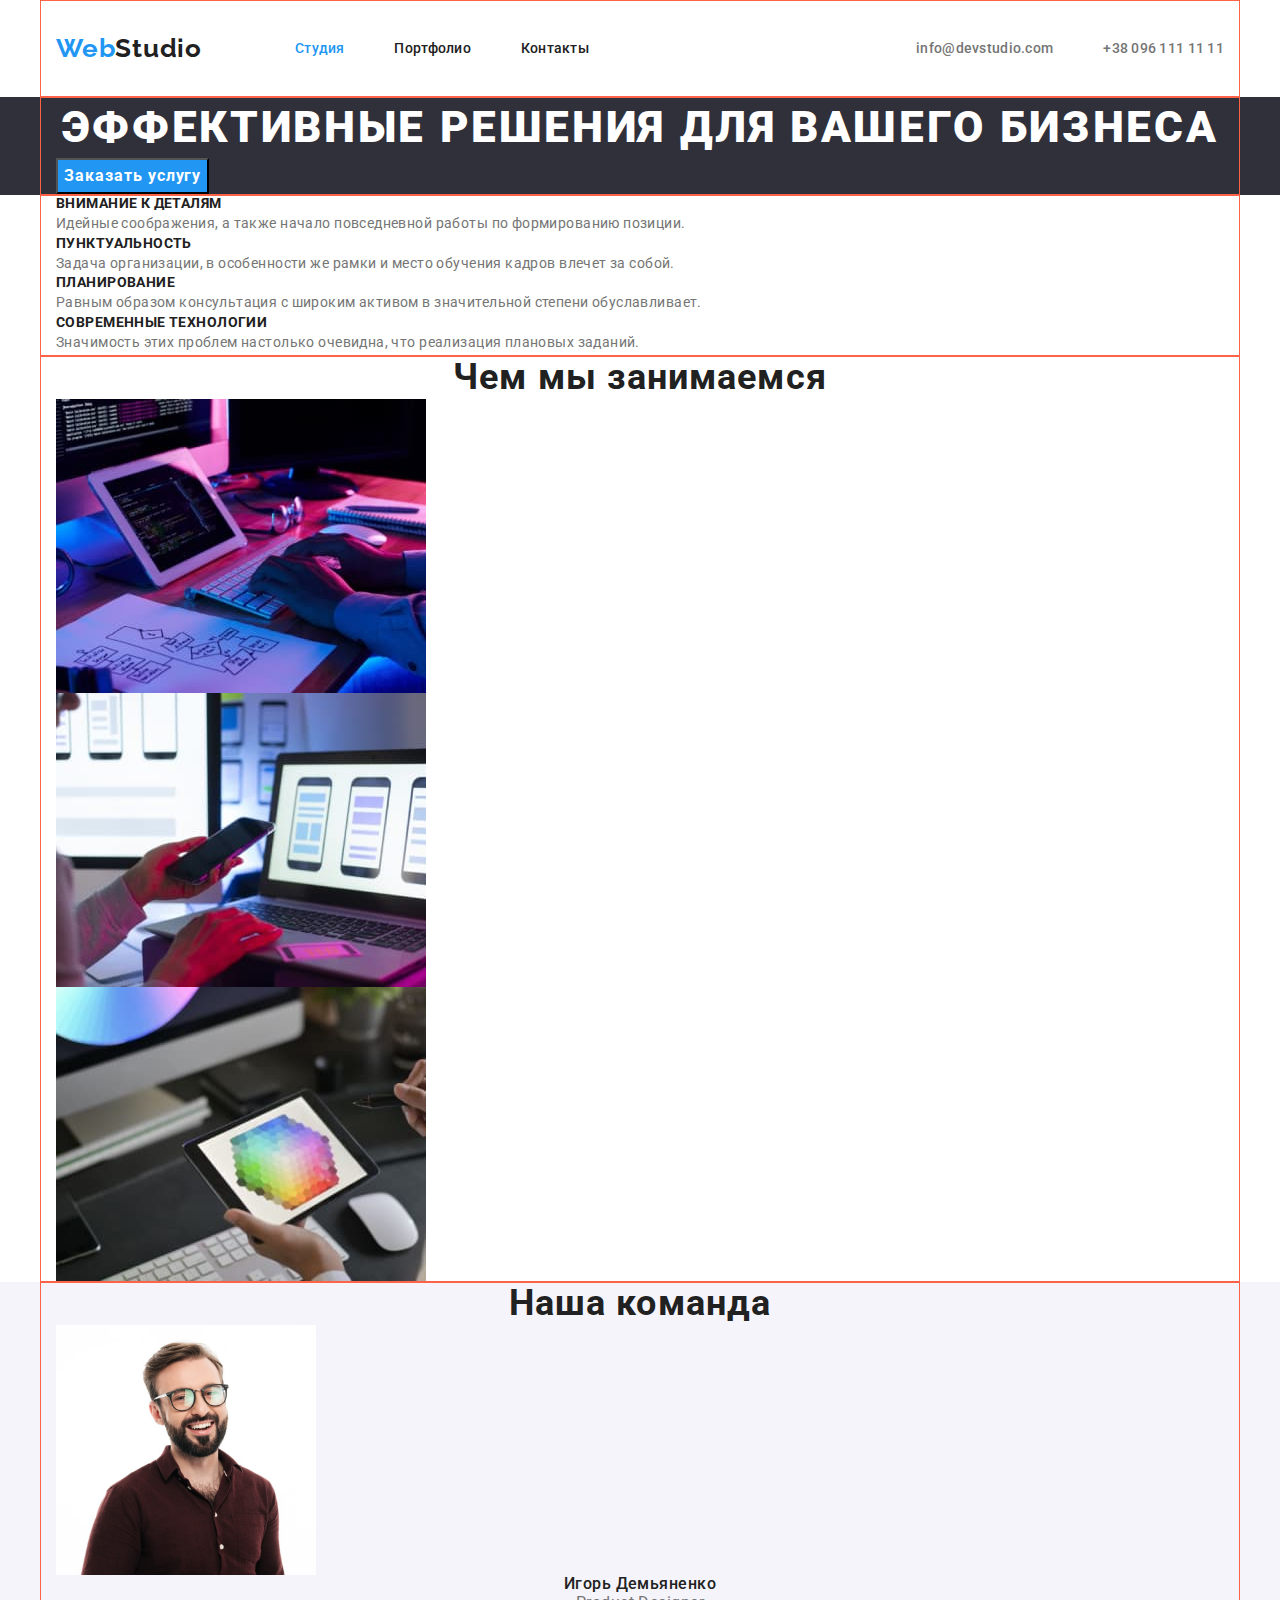
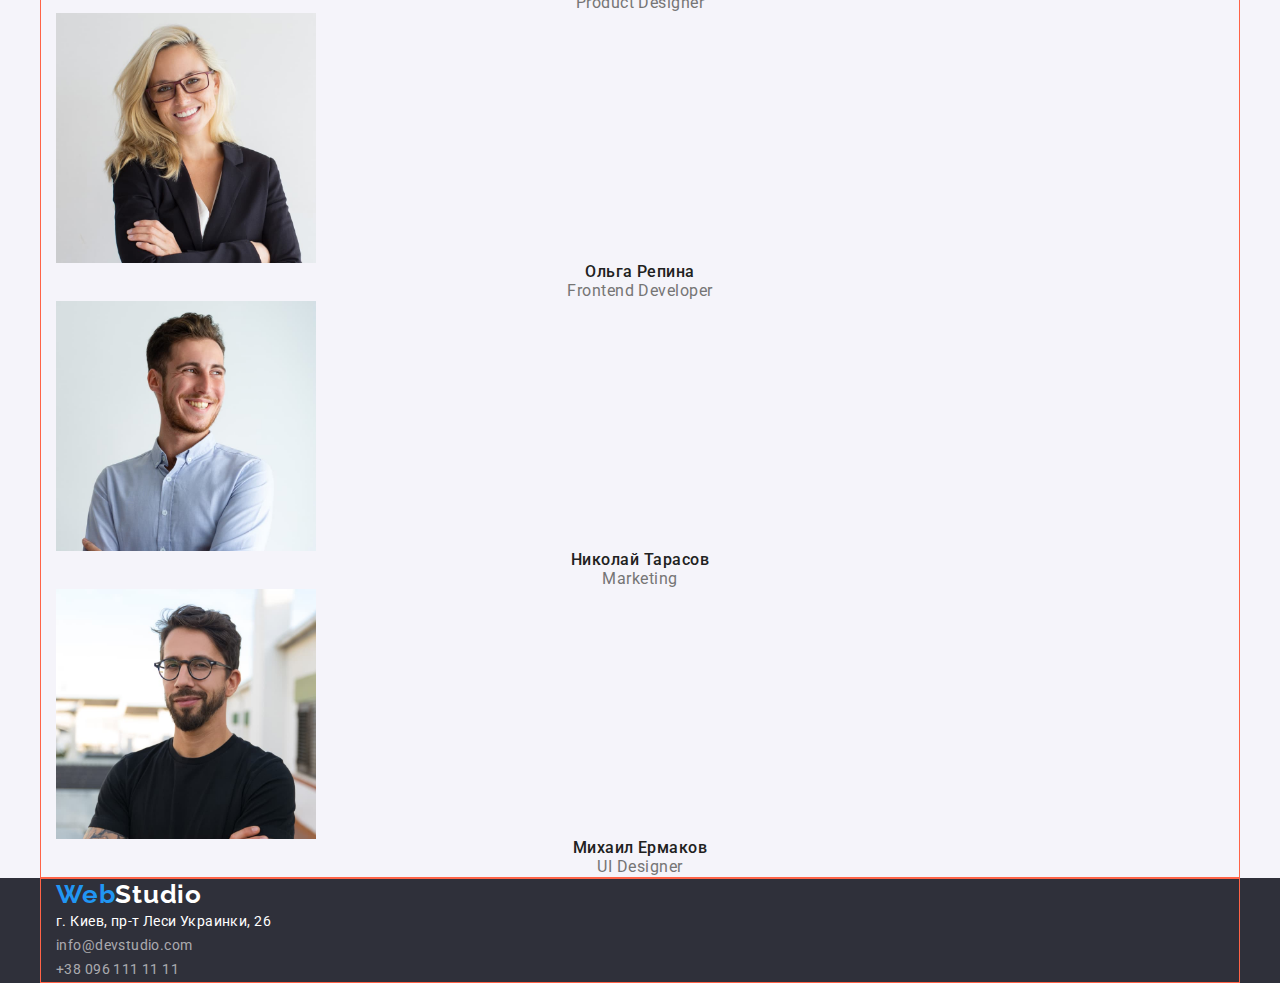
==== index.html @ c509579b "added some containers" ====
<!DOCTYPE html>
<html lang="ru">
  <head>
    <meta charset="UTF-8" />
    <meta http-equiv="X-UA-Compatible" content="IE=edge" />
    <meta name="viewport" content="width=device-width, initial-scale=1.0" />
    <title>Студия</title>
    <link
      rel="stylesheet"
      href="https://cdnjs.cloudflare.com/ajax/libs/modern-normalize/1.1.0/modern-normalize.min.css"
    />
    <link rel="stylesheet" href="./style/style.css" />
    <link rel="preconnect" href="https://fonts.googleapis.com" />
    <link rel="preconnect" href="https://fonts.gstatic.com" crossorigin />
    <link
      href="https://fonts.googleapis.com/css2?family=Raleway:wght@700&family=Roboto:wght@400;500;700;900&display=swap"
      rel="stylesheet"
    />
  </head>
  <body>
    <!-- Header -->
    <header class="header">
      <div class="container header-container">
        <a class="header-logo link" href="./index.html"
          ><span class="logo-blue">Web</span
          ><span class="logo-black">Studio</span></a
        >
        <nav class="header-nav">
          <ul class="header-list list">
            <li class="header-item">
              <a href="./index.html" class="header-link link current">Студия</a>
            </li>
            <li class="header-item">
              <a href="./portfolio.html" class="header-link link">Портфолио</a>
            </li>
            <li class="header-item">
              <a href="" class="header-link link">Контакты</a>
            </li>
          </ul>
        </nav>
        <ul class="header-contact-list list">
          <div class="contacts">
            <li class="header-contact-mail">
            <a class="header-contact-link link" href="mailto:"
              >info@devstudio.com</a
            >
          </li>
          <li class="header-contact-tel">
            <a class="header-contact-link link" href="tel:+380961111111"
              >+38 096 111 11 11</a
            >
          </li>
        </ul>
    </div>
    </header>
    <main>
      <!-- Secttion 1 Main -->
      <section class="main">
        <div class="container main-container">
          <h1 class="main-head">Эффективные решения для вашего бизнеса</h1>
          <button class="main-button btn" type="button">Заказать услугу</button>
        </div>
      </section>
      <!-- Section 2 Hero-->
      <section class="hero">
        <div class="container hero-container">
          <h2 class="visually-hidden">Преимущество</h2>
          <ul class="hero-list list">
            <li class="hero-item">
              <h3 class="hero-title">Внимание к деталям</h3>
              <p class="hero-text">
                Идейные соображения, а также начало повседневной работы по
                формированию позиции.
              </p>
            </li>
            <li class="hero-item">
              <h3 class="hero-title">Пунктуальность</h3>
              <p class="hero-text">
                Задача организации, в особенности же рамки и место обучения
                кадров влечет за собой.
              </p>
            </li>
            <li class="hero-item">
              <h3 class="hero-title">Планирование</h3>
              <p class="hero-text">
                Равным образом консультация с широким активом в значительной
                степени обуславливает.
              </p>
            </li>
            <li class="hero-item">
              <h3 class="hero-title">Современные технологии</h3>
              <p class="hero-text">
                Значимость этих проблем настолько очевидна, что реализация
                плановых заданий.
              </p>
            </li>
          </ul>
        </div>
      </section>
      <!-- Section 3 About-->
      <section class="about">
        <div class="container about-container">
          <h2 class="about-head">Чем мы занимаемся</h2>
          <ul class="about-list list">
            <li class="about-item">
              <img
                src="./images/img-jobs-1.jpg"
                alt="писание кода"
                width="370"
              />
            </li>
            <li class="about-item">
              <img
                src="./images/img-jobs-2.jpg"
                alt="мобильные приложения"
                width="370"
              />
            </li>
            <li class="about-item">
              <img src="./images/img-jobs-3.jpg" alt="палитра" width="370" />
            </li>
          </ul>
        </div>
      </section>
      <!-- Section 4 Masters-->
      <section class="masters">
        <div class="container masters-container">
          <h2 class="masters-head">Наша команда</h2>
          <ul class="masters-list list">
            <li class="masters-item">
              <img src="./images/img-team-1.jpg" alt="специалист" width="260" />
              <h3 class="masters-name-title">Игорь Демьяненко</h3>
              <p lang="en" class="masters-speciality-text">Product Designer</p>
            </li>
            <li class="masters-item">
              <img src="./images/img-team-2.jpg" alt="специалист" width="260" />
              <h3 class="masters-name-title">Ольга Репина</h3>
              <p lang="en" class="masters-speciality-text">
                Frontend Developer
              </p>
            </li>
            <li>
              <img src="./images/img-team-3.jpg" alt="специалист" width="260" />
              <h3 class="masters-name-title">Николай Тарасов</h3>
              <p lang="en" class="masters-speciality-text">Marketing</p>
            </li>
            <li class="masters-item">
              <img src="./images/img-team-4.jpg" alt="специалист" width="260" />
              <h3 class="masters-name-title">Михаил Ермаков</h3>
              <p lang="en" class="masters-speciality-text">UI Designer</p>
            </li>
          </ul>
        </div>
      </section>
    </main>

    <!-- Footer -->
    <footer class="footer">
      <div class="container footer-container">
        <a class="footer-logo link" href="./index.html"
          ><span class="logo-blue">Web</span
          ><span class="logo-white">Studio</span></a
        >
        <address class="footer-contact">
          <ul class="footer-contact-list list">
            <li class="footer-contact-adress">
              <a
                class="footer-contact-adress-link link"
                href="https://goo.gl/maps/WrcRyUVtfEpf5qSH7"
                target="_blank"
                rel="noopener noreferrer"
                >г. Киев, пр-т Леси Украинки, 26</a
              >
            </li>
            <li class="footer-contact-mail">
              <a class="footer-contact-link link" href="mailto:"
                >info@devstudio.com</a
              >
            </li>
            <li class="footer-contact-tel">
              <a class="footer-contact-link link" href="tel:+380961111111"
                >+38 096 111 11 11</a
              >
            </li>
          </ul>
        </address>
      </div>
    </footer>
  </body>
</html>
---- style/style.css ----
h1,
h2,
h3,
h4,
h5,
h6,
p {
  margin-top: 0;
  margin-bottom: 0;
}

ul,
ol {
  margin-top: 0;
  margin-bottom: 0;
  padding-left: 0;
}

img {
  display: block;
}

body {
  font-family: "Roboto", sans-serif;
  color: #212121;
  background-color: #ffffff;
}
.list {
  list-style: none;
}
.link {
  text-decoration: none;
}

.visually-hidden {
  position: absolute;
  white-space: nowrap;
  width: 1px;
  height: 1px;
  overflow: hidden;
  border: 0;
  padding: 0;
  clip: rect(0 0 0 0);
  clip-path: inset(50%);
  margin: -1px;
}

:root {
  --title-color: #212121;
  --text-color: #757575;
  --accent-color: #2196f3;
  --white-color: #ffffff;
}
.btn {
  cursor: pointer;
}
/* Header */

.logo-blue {
  font-family: "Raleway", sans-serif;
  font-style: normal;
  font-weight: 700;
  font-size: 26px;
  line-height: 1.19;
  letter-spacing: 0.03em;
  color: #2196f3;
}
.logo-black {
  font-family: "Raleway", sans-serif;
  font-style: normal;
  font-weight: 700;
  font-size: 26px;
  line-height: 1.19;
  letter-spacing: 0.03em;
  color: #212121;
}

.header-link {
  font-weight: 500;
  font-size: 14px;
  line-height: 1.14;
  letter-spacing: 0.02em;
  color: #212121;
}

.header-link:hover,
.header-link:focus {
  color: var(--accent-color);
}

.header-contact-link {
  font-weight: 500;
  font-size: 14px;
  line-height: 1.14;
  letter-spacing: 0.02em;
  color: var(--text-color);
}
.header-contact-link:hover,
.header-contact-link:focus {
  color: var(--accent-color);
}
.header-list .link.current {
  color: var(--accent-color);
}

/* Main */
.main {
  background: #2f303a;
}

.main-head {
  font-weight: 900;
  font-size: 44px;
  line-height: 1.36;
  text-align: center;
  letter-spacing: 0.06em;
  text-transform: uppercase;
  color: var(--white-color);
}

.main-button {
  font-family: inherit;
  font-weight: 700;
  font-size: 16px;
  line-height: 1.87;
  display: flex;
  align-items: center;
  text-align: center;
  letter-spacing: 0.06em;
  color: #ffffff;
  background-color: #2196f3;
}
.main-button:hover,
.main-button:focus {
  background-color: #188ce8;
}

/* Hero */

.hero-title {
  font-weight: 700;
  font-size: 14px;
  line-height: 1.14;
  letter-spacing: 0.03em;
  text-transform: uppercase;
  color: var(--title-color);
}

.hero-text {
  font-size: 14px;
  line-height: 1.71;
  letter-spacing: 0.03em;
  color: var(--text-color);
}

/* About */
.about-head {
  font-weight: 700;
  font-size: 36px;
  line-height: 1.16;
  text-align: center;
  letter-spacing: 0.03em;
}

/* Masters */
.masters {
  background-color: #f5f4fa;
}

.masters-head {
  font-weight: 700;
  font-size: 36px;
  line-height: 1.16;
  text-align: center;
  letter-spacing: 0.03em;
}

.masters-name-title {
  font-weight: 500;
  font-size: 16px;
  line-height: 1.18;
  text-align: center;
  letter-spacing: 0.03em;
  color: var(--title-color);
}

.masters-speciality-text {
  font-weight: 400;
  font-size: 16px;
  line-height: 1.18;
  text-align: center;
  letter-spacing: 0.03em;
  color: var(--text-color);
}
/* Footer */

.footer {
  background: #2f303a;
}

.logo-white {
  font-family: "Raleway", sans-serif;
  font-style: normal;
  font-weight: 700;
  font-size: 26px;
  line-height: 1.19;
  letter-spacing: 0.03em;
  color: #ffffff;
}

.footer-contact-adress-link {
  font-style: normal;
  font-weight: 400;
  font-size: 14px;
  line-height: 1.71;
  letter-spacing: 0.03em;
  color: var(--white-color);
}
.footer-contact-adress-link:hover,
.footer-contact-adress-link:focus {
  color: var(--accent-color);
}

.footer-contact-link {
  font-style: normal;
  font-weight: 400;
  font-size: 14px;
  line-height: 1.71;
  letter-spacing: 0.03em;
  color: rgba(255, 255, 255, 0.6);
}

.footer-contact-link:hover,
.footer-contact-link:focus {
  color: var(--accent-color);
}
/* Portfolio */

/* Portfolio button section */
.portfolio-button {
  font-family: inherit;
  font-weight: 500;
  font-size: 16px;
  line-height: 1.62;
  text-align: center;
  letter-spacing: 0.03em;
  background-color: #f5f4fa;
}
.portfolio-button:hover,
.portfolio-button:focus {
  background-color: #2196f3;
  color: #ffffff;
  cursor: pointer;
}

/* Portfolio photo section */

.portfolio-title {
  font-weight: 700;
  font-size: 18px;
  line-height: 2;
  letter-spacing: 0.06em;
  color: var(--title-color);
}

.portfolio-text {
  font-size: 16px;
  line-height: 1.87;
  letter-spacing: 0.03em;
  color: var(--text-color);
}

/* Container */

.container {
  width: 1200px;
  padding-left: 15px;
  padding-right: 15px;
  margin-left: auto;
  margin-right: auto;

  border: solid 1px tomato;
}

.header-container {
  display: flex;
  align-items: center;
  padding-top: 32px;
  padding-bottom: 32px;
}
.header-nav {
  display: flex;
  justify-content: space-between;
}
.header-logo {
  margin-right: 93px;
}
.header-list {
  width: 294px;
  display: flex;
  justify-content: space-between;
}
.header-contact-list {
  display: flex;
  margin-left: auto;
}
.header-contact-tel {
  margin-left: 50px;
}
.contacts {
  display: flex;
}
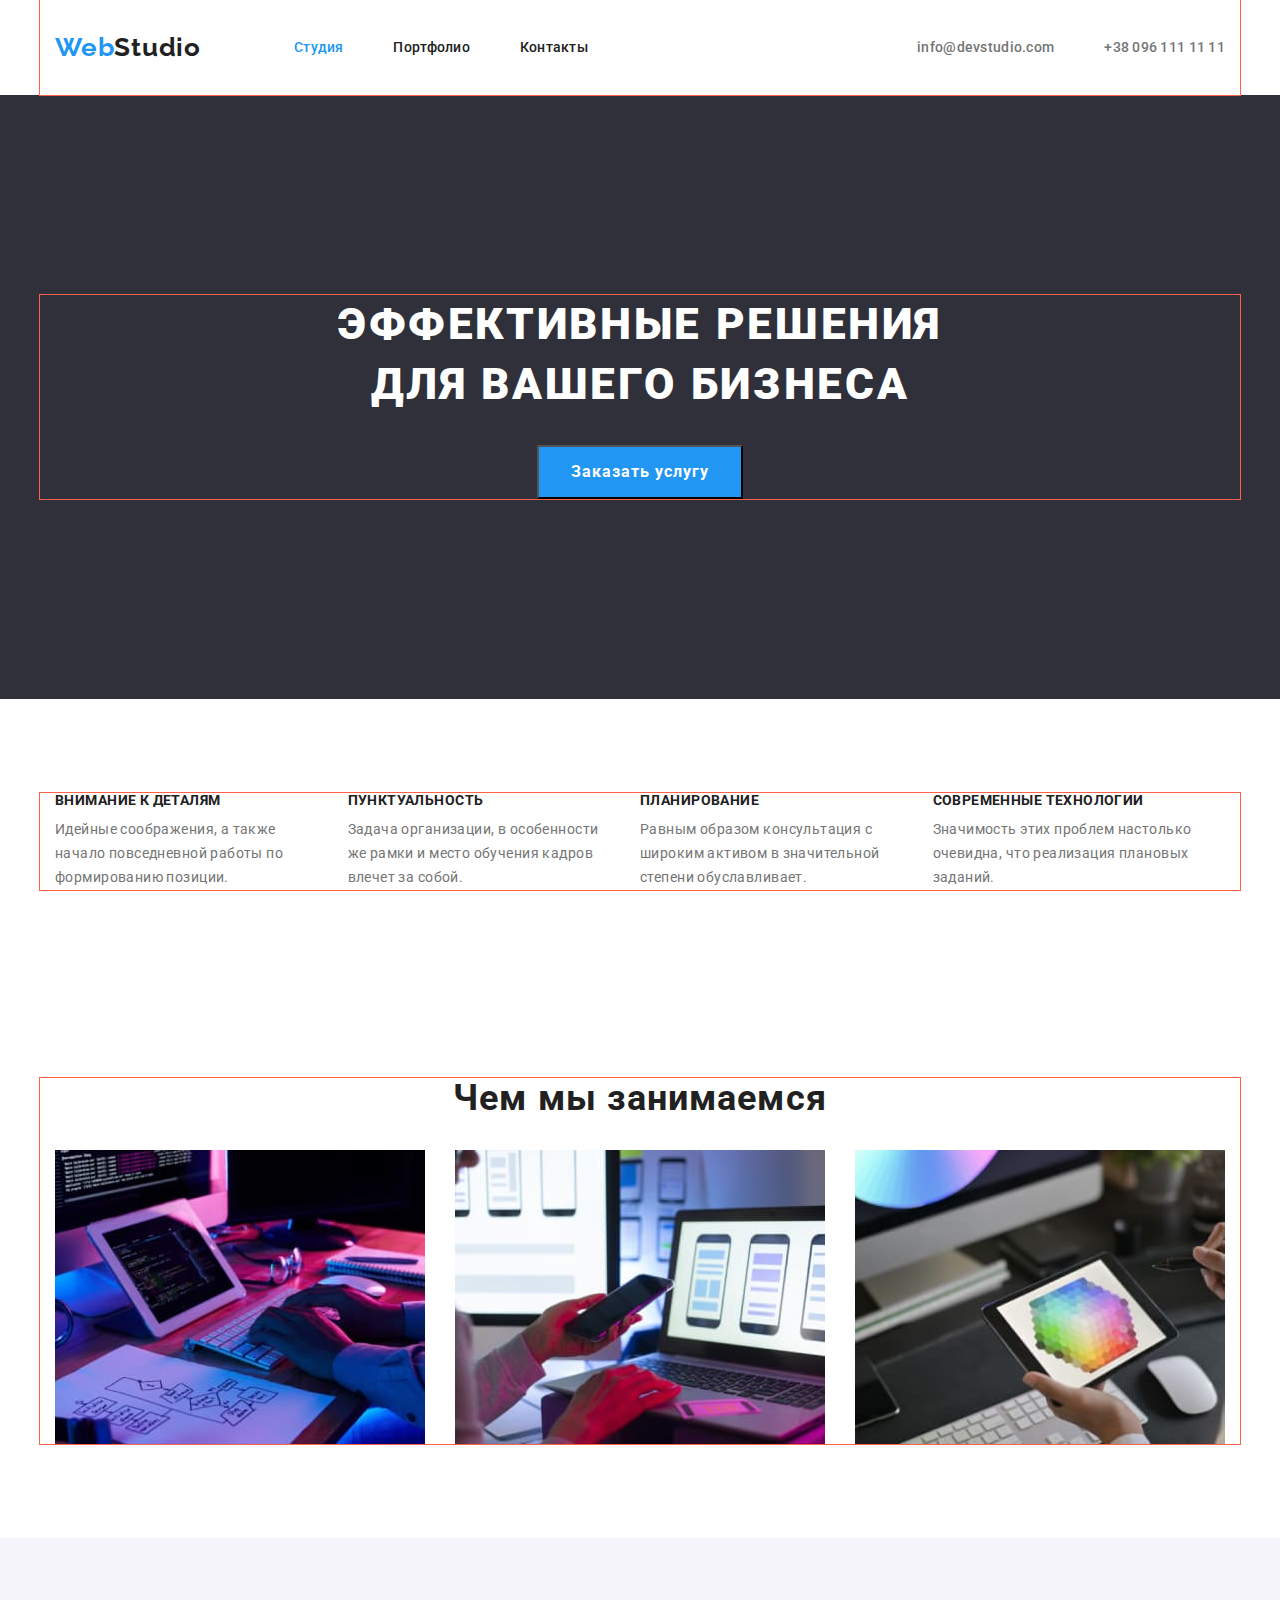
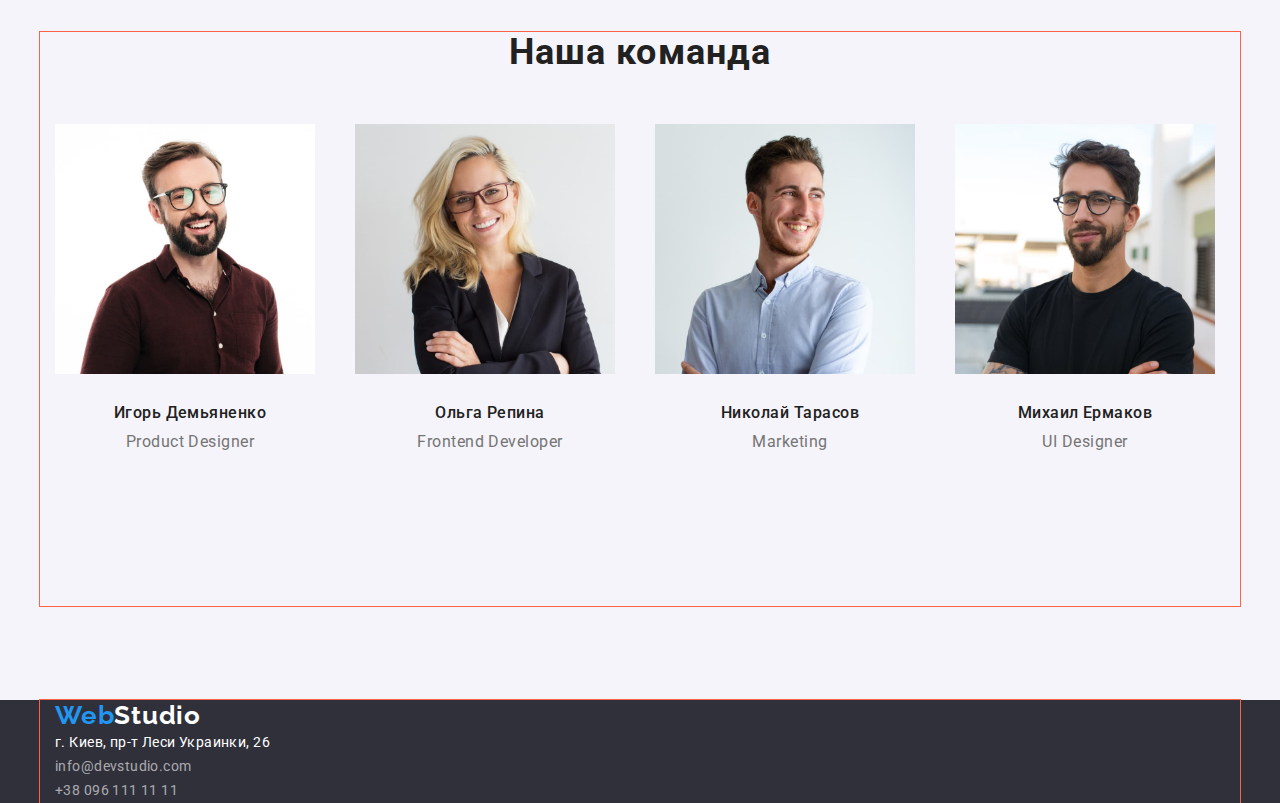
==== commit eadade1c: "added more lines" ====
--- a/index.html
+++ b/index.html
@@ -55,15 +55,16 @@
     </header>
     <main>
       <!-- Secttion 1 Main -->
-      <section class="main">
-        <div class="container main-container">
-          <h1 class="main-head">Эффективные решения для вашего бизнеса</h1>
+      <section class="section main">
+        <div class="container">
+          <h1 class="main-head">Эффективные решения 
+            <br> для вашего бизнеса</h1>
           <button class="main-button btn" type="button">Заказать услугу</button>
         </div>
       </section>
       <!-- Section 2 Hero-->
-      <section class="hero">
-        <div class="container hero-container">
+      <section class="section hero">
+        <div class="container">
           <h2 class="visually-hidden">Преимущество</h2>
           <ul class="hero-list list">
             <li class="hero-item">
@@ -98,9 +99,10 @@
         </div>
       </section>
       <!-- Section 3 About-->
-      <section class="about">
-        <div class="container about-container">
+      <section class="section about">
+        <div class="container">
           <h2 class="about-head">Чем мы занимаемся</h2>
+          
           <ul class="about-list list">
             <li class="about-item">
               <img
@@ -120,11 +122,12 @@
               <img src="./images/img-jobs-3.jpg" alt="палитра" width="370" />
             </li>
           </ul>
+        
         </div>
       </section>
       <!-- Section 4 Masters-->
-      <section class="masters">
-        <div class="container masters-container">
+      <section class="section masters">
+        <div class="container">
           <h2 class="masters-head">Наша команда</h2>
           <ul class="masters-list list">
             <li class="masters-item">
@@ -139,7 +142,7 @@
                 Frontend Developer
               </p>
             </li>
-            <li>
+            <li class="masters-item">
               <img src="./images/img-team-3.jpg" alt="специалист" width="260" />
               <h3 class="masters-name-title">Николай Тарасов</h3>
               <p lang="en" class="masters-speciality-text">Marketing</p>
@@ -156,7 +159,7 @@
 
     <!-- Footer -->
     <footer class="footer">
-      <div class="container footer-container">
+      <div class="container">
         <a class="footer-logo link" href="./index.html"
           ><span class="logo-blue">Web</span
           ><span class="logo-white">Studio</span></a
--- a/style/style.css
+++ b/style/style.css
@@ -1,3 +1,13 @@
+html {
+  box-sizing: border-box;
+}
+
+*,
+*::before,
+*::after {
+  box-sizing: border-box;
+}
+
 h1,
 h2,
 h3,
@@ -272,14 +282,18 @@
 
 /* Container */
 
+.section {
+  padding-top: 94px;
+  padding-bottom: 94px;
+}
+
 .container {
   width: 1200px;
   padding-left: 15px;
   padding-right: 15px;
   margin-left: auto;
   margin-right: auto;
-
-  border: solid 1px tomato;
+  outline: solid 1px tomato;
 }
 
 .header-container {
@@ -310,3 +324,66 @@
 .contacts {
   display: flex;
 }
+
+.main {
+
+  padding-top: 200px;
+  padding-bottom: 200px;
+
+}
+
+.main-head {
+  text-align: center;
+  margin-bottom: 30px ;
+}
+.main-button {
+  margin: auto;
+  padding: 10px 32px;
+}
+
+.hero-list{
+  display: flex;
+
+
+}
+.hero-item{
+  display: block;
+  width: 270px;
+  margin-right: 30px;
+  
+ }
+  
+.hero-title{
+  margin-bottom: 10px;
+
+}
+.about-head{
+  text-align: center;
+  margin-bottom: 30px;
+}
+.about-list{
+  display: flex
+  
+}
+.about-item:not(:last-child)
+{
+  margin-right:30px ;
+   
+}
+
+.masters-head{
+  text-align: center;
+  margin-bottom: 50px;
+}
+.masters-list{
+  display: flex;
+  padding-bottom: 154px;
+}
+.masters-item:not(:last-child){
+  margin-right: 30px;
+  width: 270px;
+}
+.masters-name-title{
+  padding-top: 30px;
+  padding-bottom: 10px;
+}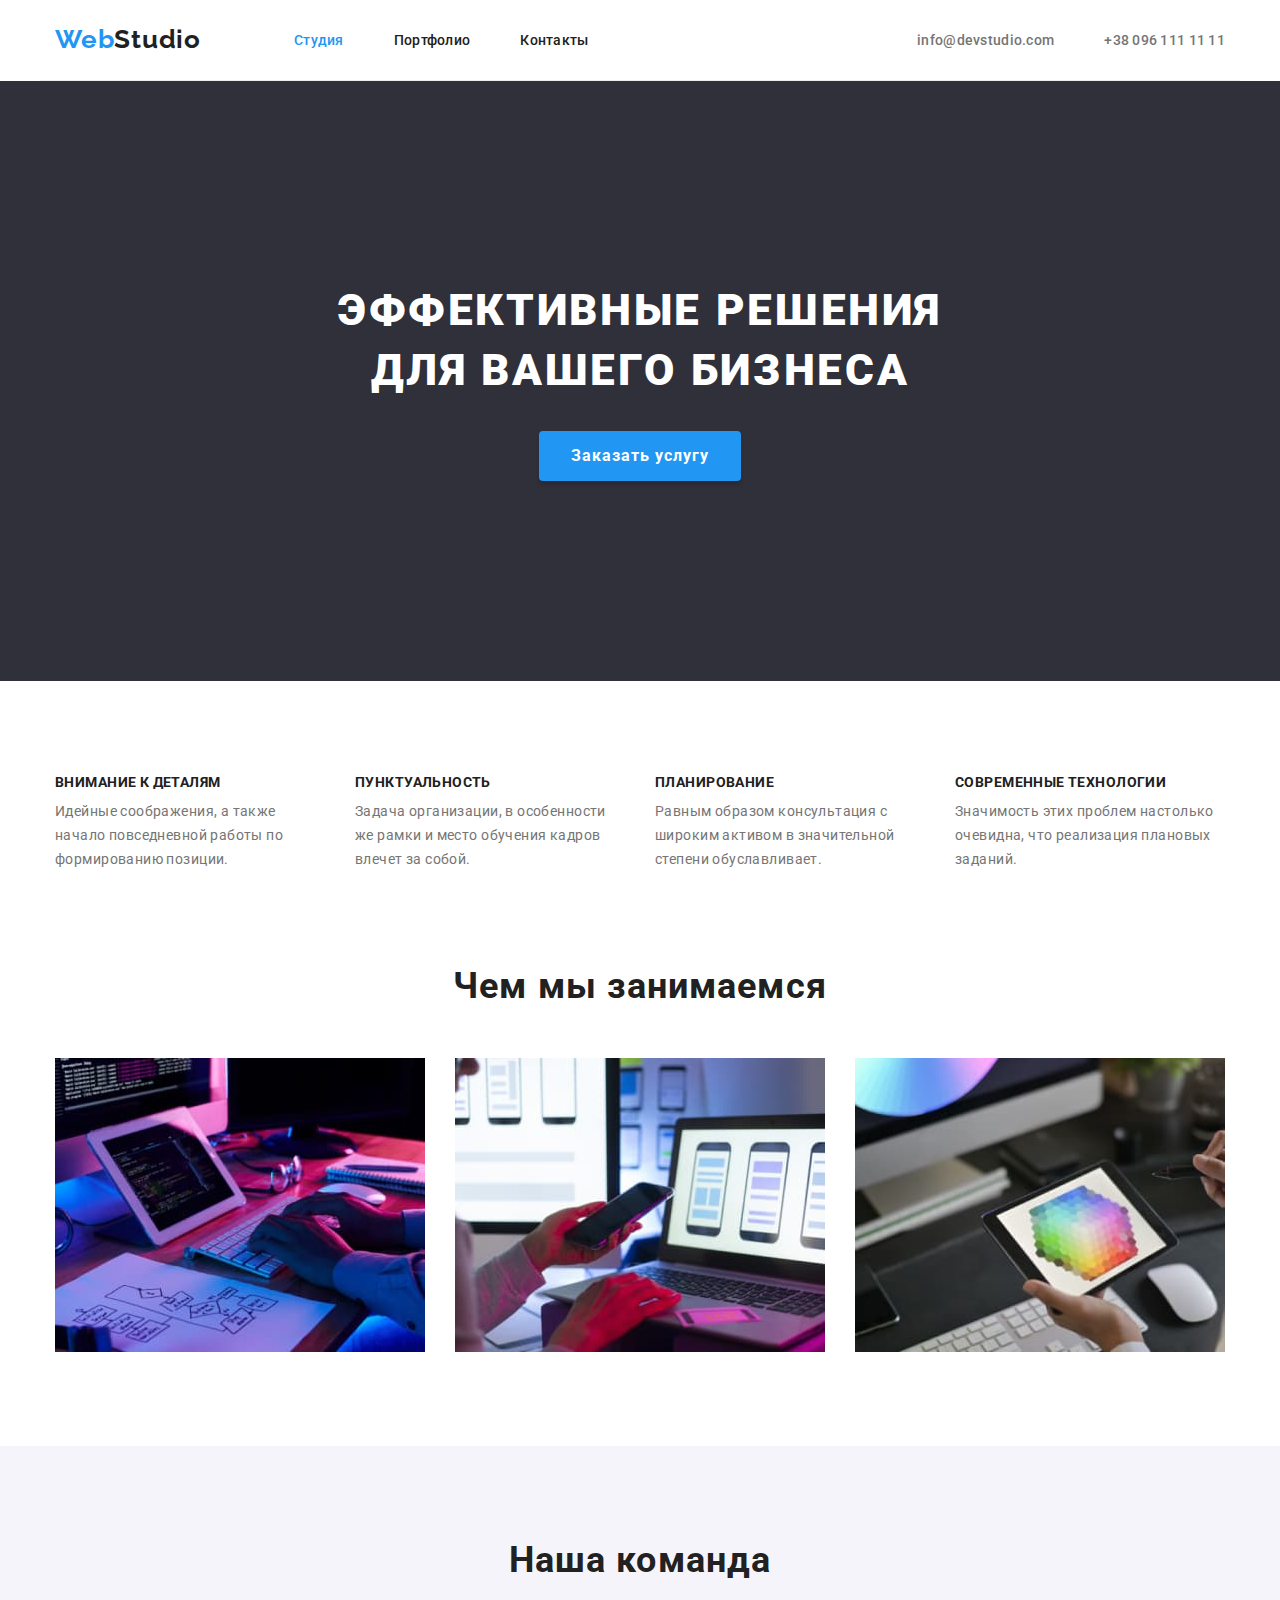
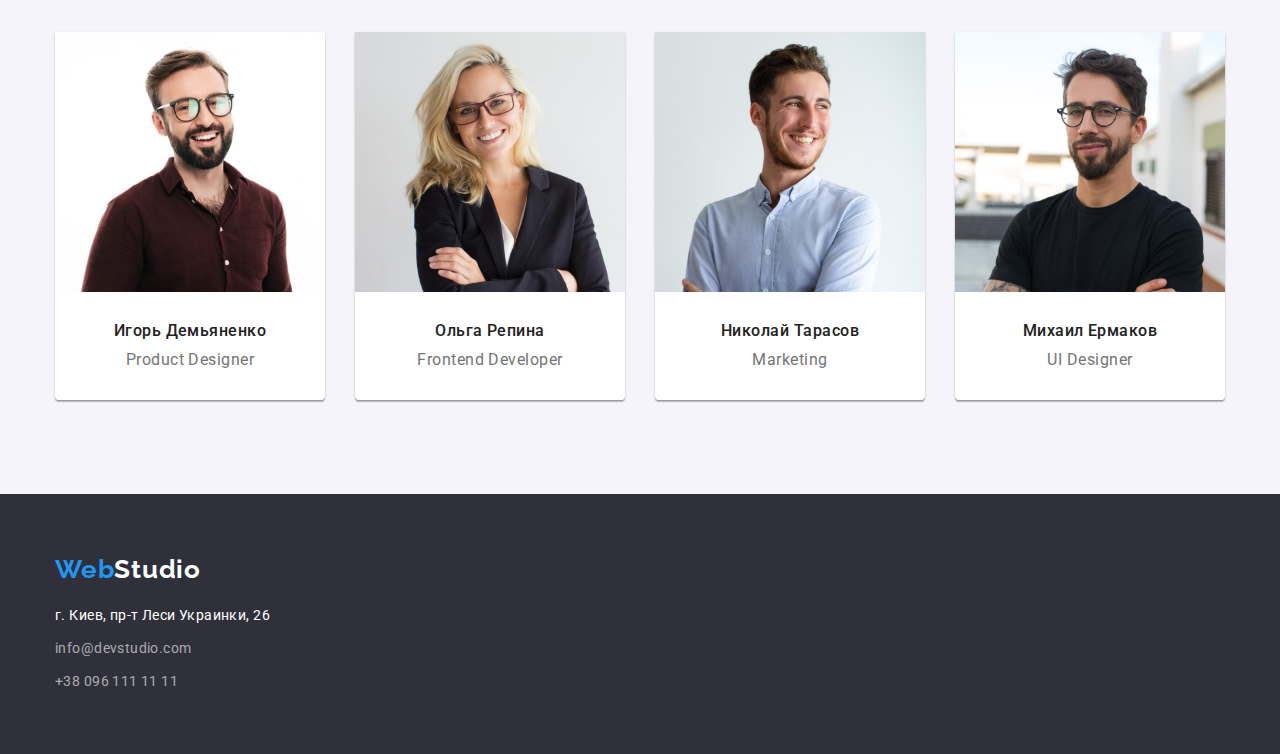
==== commit 3ca121e5: "added lines to all" ====
--- a/index.html
+++ b/index.html
@@ -131,26 +131,30 @@
           <h2 class="masters-head">Наша команда</h2>
           <ul class="masters-list list">
             <li class="masters-item">
-              <img src="./images/img-team-1.jpg" alt="специалист" width="260" />
+              <img src="./images/img-team-1.jpg" alt="специалист" width="270" />
+              <div class="masters-descrtiption">
               <h3 class="masters-name-title">Игорь Демьяненко</h3>
-              <p lang="en" class="masters-speciality-text">Product Designer</p>
+              <p lang="en" class="masters-speciality-text">Product Designer</p></div>
             </li>
             <li class="masters-item">
-              <img src="./images/img-team-2.jpg" alt="специалист" width="260" />
+              <img src="./images/img-team-2.jpg" alt="специалист" width="270" />
+              <div class="masters-descrtiption">
               <h3 class="masters-name-title">Ольга Репина</h3>
               <p lang="en" class="masters-speciality-text">
                 Frontend Developer
-              </p>
+              </p></div>
             </li>
             <li class="masters-item">
-              <img src="./images/img-team-3.jpg" alt="специалист" width="260" />
+              <img src="./images/img-team-3.jpg" alt="специалист" width="270" />
+              <div class="masters-descrtiption">
               <h3 class="masters-name-title">Николай Тарасов</h3>
-              <p lang="en" class="masters-speciality-text">Marketing</p>
+              <p lang="en" class="masters-speciality-text">Marketing</p></div>
             </li>
             <li class="masters-item">
-              <img src="./images/img-team-4.jpg" alt="специалист" width="260" />
+              <img src="./images/img-team-4.jpg" alt="специалист" width="270" />
+              <div class="masters-descrtiption">
               <h3 class="masters-name-title">Михаил Ермаков</h3>
-              <p lang="en" class="masters-speciality-text">UI Designer</p>
+              <p lang="en" class="masters-speciality-text">UI Designer</p></div>
             </li>
           </ul>
         </div>
@@ -158,13 +162,14 @@
     </main>
 
     <!-- Footer -->
-    <footer class="footer">
+    <footer class="section footer">
       <div class="container">
         <a class="footer-logo link" href="./index.html"
           ><span class="logo-blue">Web</span
           ><span class="logo-white">Studio</span></a
         >
         <address class="footer-contact">
+        
           <ul class="footer-contact-list list">
             <li class="footer-contact-adress">
               <a
--- a/style/style.css
+++ b/style/style.css
@@ -37,6 +37,9 @@
 }
 .list {
   list-style: none;
+  margin-top: 0;
+  margin-bottom: 0;
+  padding-left: 0;
 }
 .link {
   text-decoration: none;
@@ -285,6 +288,7 @@
 .section {
   padding-top: 94px;
   padding-bottom: 94px;
+  /* outline: 2px solid tomato; */
 }
 
 .container {
@@ -293,28 +297,34 @@
   padding-right: 15px;
   margin-left: auto;
   margin-right: auto;
-  outline: solid 1px tomato;
-}
-
+  /* outline: solid 1px tomato; */
+}
+/* header */
 .header-container {
   display: flex;
   align-items: center;
-  padding-top: 32px;
-  padding-bottom: 32px;
+  border-bottom: solid 1px #ececec;
 }
 .header-nav {
+  display: block;
   display: flex;
   justify-content: space-between;
 }
 .header-logo {
+  padding-top: 24px;
+  padding-bottom: 25px;
+  display: block;
   margin-right: 93px;
 }
 .header-list {
   width: 294px;
   display: flex;
-  justify-content: space-between;
+}
+.header-item:not(:last-child) {
+  margin-right: 50px;
 }
 .header-contact-list {
+  display: block;
   display: flex;
   margin-left: auto;
 }
@@ -324,66 +334,156 @@
 .contacts {
   display: flex;
 }
-
+/* main */
 .main {
-
   padding-top: 200px;
   padding-bottom: 200px;
-
 }
 
 .main-head {
-  text-align: center;
-  margin-bottom: 30px ;
+  margin-bottom: 30px;
 }
 .main-button {
-  margin: auto;
+  min-width: 200px;
+  /* height: 50px; */
+  margin-left: auto;
+  margin-right: auto;
   padding: 10px 32px;
-}
-
-.hero-list{
-  display: flex;
-
-
-}
-.hero-item{
-  display: block;
+  box-shadow: 0px 4px 4px rgba(0, 0, 0, 0.15);
+  border-radius: 4px;
+  border: 0;
+}
+/* hero */
+.hero-list {
+  display: flex;
+  padding-left: 0;
+  padding-right: 0;
+}
+.hero-item {
   width: 270px;
+  padding-left: 0;
+  padding-right: 0;
+}
+.hero-item:not(:first-child) {
+  margin-left: 30px;
+}
+
+.hero-title {
+  margin-bottom: 10px;
+}
+/* about */
+.about {
+  padding-top: 0;
+}
+
+.about-head {
+  padding-top: 0;
+  text-align: center;
+  margin-bottom: 50px;
+}
+.about-list {
+  display: flex;
+}
+.about-item:not(:last-child) {
   margin-right: 30px;
-  
- }
-  
-.hero-title{
+}
+/* masters */
+.masters-head {
+  text-align: center;
+  margin-bottom: 50px;
+}
+.masters-list {
+  display: flex;
+  flex-wrap: wrap;
+}
+.masters-item:not(:last-child) {
+  margin-right: 30px;
+}
+.masters-item {
+  width: 270px;
+  box-shadow: 0px 1px 3px rgba(0, 0, 0, 0.12), 0px 1px 1px rgba(0, 0, 0, 0.14),
+    0px 2px 1px rgba(0, 0, 0, 0.2);
+  border-radius: 0px 0px 4px 4px;
+  background-color: var(--white-color);
+}
+.masters-descrtiption {
+  padding-top: 30px;
+  padding-bottom: 30px;
+}
+.masters-name-title {
   margin-bottom: 10px;
-
-}
-.about-head{
-  text-align: center;
+}
+/* footer */
+.footer {
+  padding-top: 60px;
+  padding-bottom: 60px;
+}
+
+.footer-contact-adress {
+  margin-top: 20px;
+}
+.footer-contact-mail {
+  margin-top: 9px;
+}
+.footer-contact-tel {
+  margin-top: 9px;
+}
+
+/* portfolio */
+
+.portfolio-button-list {
+  margin-bottom: 50px;
+  display: flex;
+  justify-content: center;
+}
+.portfolio-button-item:not(:last-child) {
+  margin-right: 8px;
+}
+.portfolio-button {
+  height: 38px;
+  padding: 6px 22px;
+  background: #f5f4fa;
+  border-radius: 4px;
+  border: 0;
+  font-family: inherit;
+  font-weight: 500;
+  font-size: 16px;
+  line-height: 1.62;
+  text-align: center;
+  letter-spacing: 0.03em;
+
+  /* portfolio cards */
+}
+.portfolio-list {
+  flex-wrap: wrap;
+  display: flex;
+}
+.portfolio-item {
+  width: 370px;
+  margin-right: 30px;
   margin-bottom: 30px;
-}
-.about-list{
-  display: flex
-  
-}
-.about-item:not(:last-child)
-{
-  margin-right:30px ;
-   
-}
-
-.masters-head{
-  text-align: center;
-  margin-bottom: 50px;
-}
-.masters-list{
-  display: flex;
-  padding-bottom: 154px;
-}
-.masters-item:not(:last-child){
-  margin-right: 30px;
-  width: 270px;
-}
-.masters-name-title{
-  padding-top: 30px;
-  padding-bottom: 10px;
-}+  border-left: 1px solid #eeeeee;
+  border-bottom: 1px solid #eeeeee;
+  border-right: 1px solid #eeeeee;
+}
+
+.portfolio-item:nth-child(3n) {
+  margin-right: 0;
+}
+.portfolio-item:nth-last-child(-n + 3) {
+  margin-bottom: 0;
+}
+.portfolio-card-description {
+  padding-top: 20px;
+  padding-bottom: 20px;
+  padding-left: 24px;
+  padding-right: 24px;
+}
+.portfolio-title {
+  margin-top: 0;
+  margin-bottom: 4px;
+}
+.portfolio-text {
+  margin-top: 0;
+  margin-bottom: 0;
+}
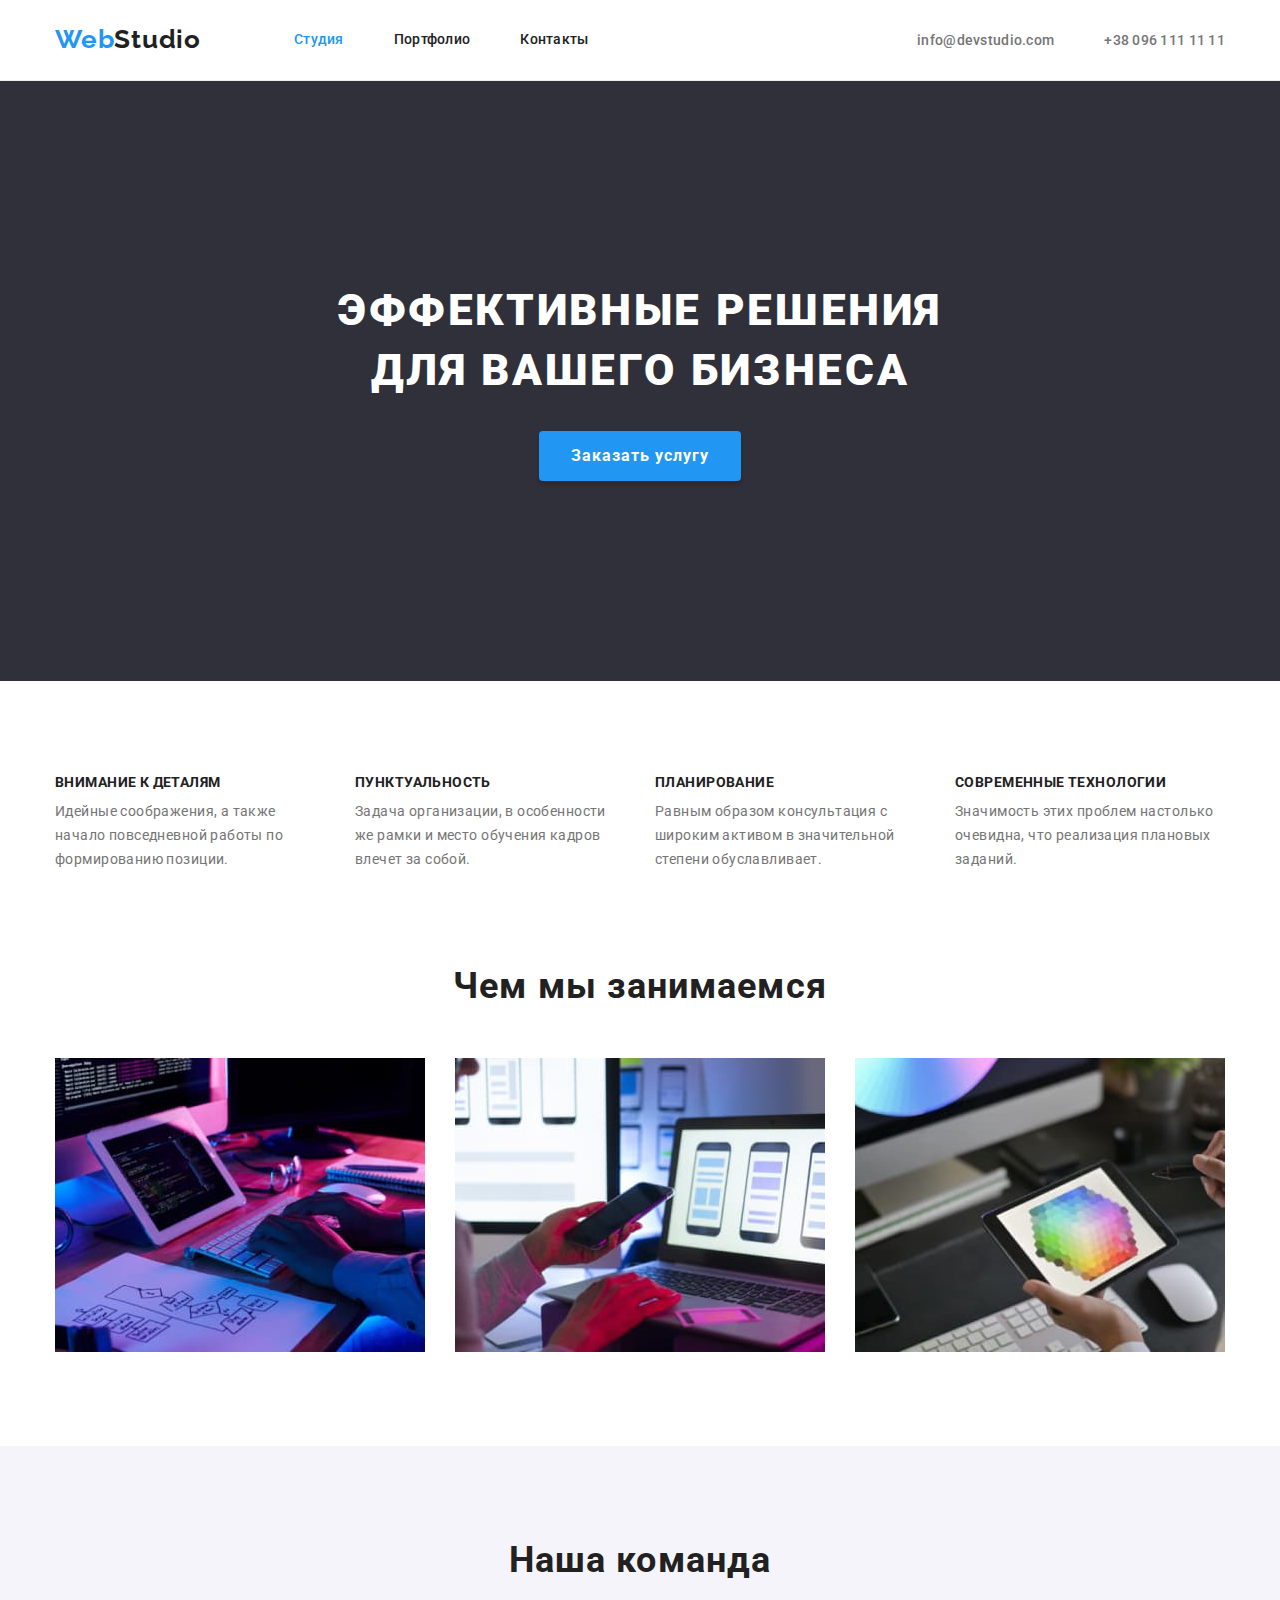
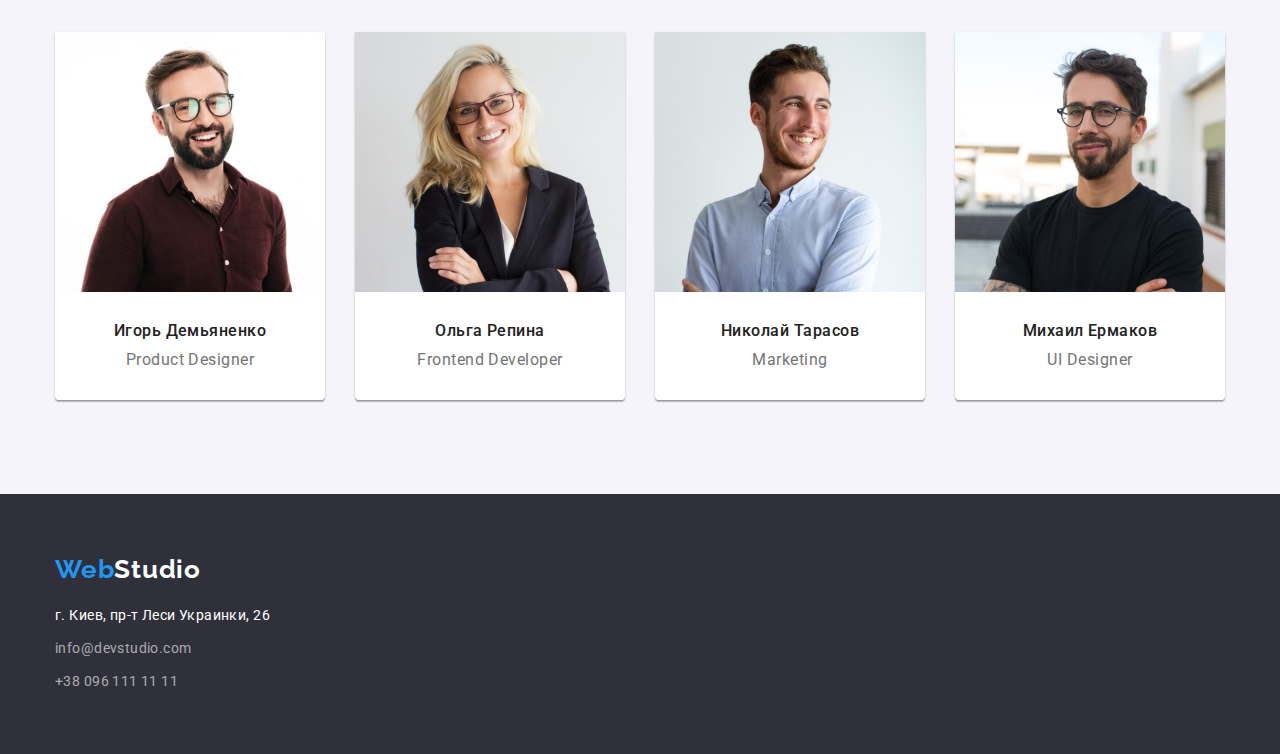
==== commit a91ed424: "fixes after check" ====
--- a/index.html
+++ b/index.html
@@ -39,7 +39,7 @@
           </ul>
         </nav>
         <ul class="header-contact-list list">
-          <div class="contacts">
+          
             <li class="header-contact-mail">
             <a class="header-contact-link link" href="mailto:"
               >info@devstudio.com</a
@@ -51,14 +51,13 @@
             >
           </li>
         </ul>
-    </div>
+    
     </header>
     <main>
       <!-- Secttion 1 Main -->
       <section class="section main">
         <div class="container">
-          <h1 class="main-head">Эффективные решения 
-            <br> для вашего бизнеса</h1>
+          <h1 class="main-head">Эффективные решения для вашего бизнеса</h1>
           <button class="main-button btn" type="button">Заказать услугу</button>
         </div>
       </section>
--- a/style/style.css
+++ b/style/style.css
@@ -300,10 +300,12 @@
   /* outline: solid 1px tomato; */
 }
 /* header */
+.header {
+  border-bottom: solid 1px #ececec;
+}
 .header-container {
   display: flex;
   align-items: center;
-  border-bottom: solid 1px #ececec;
 }
 .header-nav {
   display: block;
@@ -317,23 +319,27 @@
   margin-right: 93px;
 }
 .header-list {
+  display: block;
   width: 294px;
   display: flex;
 }
+.header-link {
+  display: block;
+  padding-top: 32px;
+  padding-bottom: 32px;
+}
+
 .header-item:not(:last-child) {
   margin-right: 50px;
 }
 .header-contact-list {
-  display: block;
   display: flex;
   margin-left: auto;
 }
 .header-contact-tel {
   margin-left: 50px;
 }
-.contacts {
-  display: flex;
-}
+
 /* main */
 .main {
   padding-top: 200px;
@@ -341,7 +347,10 @@
 }
 
 .main-head {
+  margin-left: auto;
+  margin-right: auto;
   margin-bottom: 30px;
+  max-width: 696px;
 }
 .main-button {
   min-width: 200px;
@@ -419,7 +428,7 @@
   padding-bottom: 60px;
 }
 
-.footer-contact-adress {
+.footer-contact {
   margin-top: 20px;
 }
 .footer-contact-mail {
@@ -462,9 +471,6 @@
   width: 370px;
   margin-right: 30px;
   margin-bottom: 30px;
-  border-left: 1px solid #eeeeee;
-  border-bottom: 1px solid #eeeeee;
-  border-right: 1px solid #eeeeee;
 }
 
 .portfolio-item:nth-child(3n) {
@@ -478,6 +484,9 @@
   padding-bottom: 20px;
   padding-left: 24px;
   padding-right: 24px;
+  border-left: 1px solid #eeeeee;
+  border-bottom: 1px solid #eeeeee;
+  border-right: 1px solid #eeeeee;
 }
 .portfolio-title {
   margin-top: 0;
